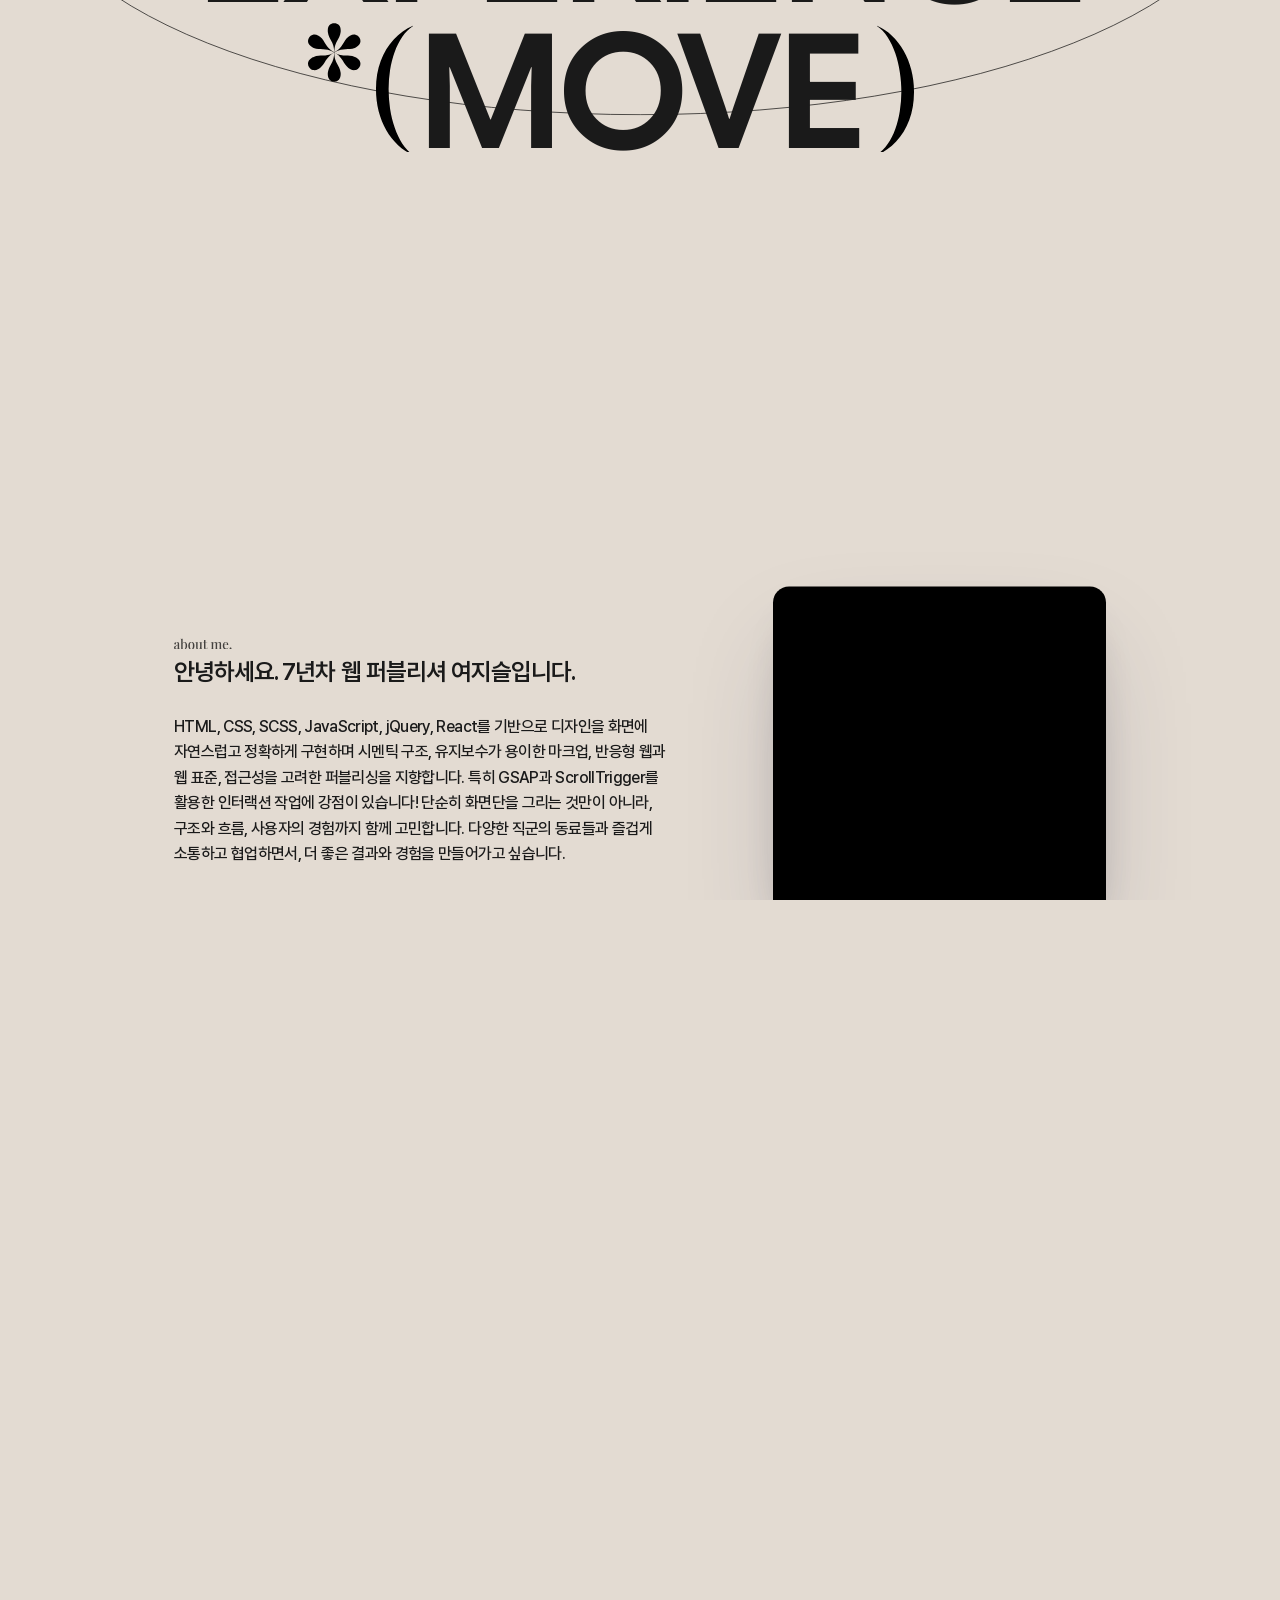
==== html/index.html @ 6a283afa "작업 중" ====
<!doctype html>
<html lang="ko">
  <head>
    <meta charset="UTF-8" />
    <meta http-equiv="X-UA-Compatible" content="IE=edge" />
    <title>여지슬 portfolio 2026</title>
    <link rel="shortcut icon" href="../common/images/favicon.ico" />
    <link rel="stylesheet" type="text/css" href="../common/css/reset.css" media="all" />
    <link rel="stylesheet" type="text/css" href="../common/css/style.css" media="all" />
    <script src="../common/js/jquery-1.12.4.min.js"></script>
    <script src="../common/js/swiper.min.js"></script>
    <script src="../common/js/common.js"></script>
    <script src="../common/js/gsap3.13.min.js"></script>
    <script src="../common/js/ScrollTrigger3.13.min.js"></script>
    <script src="../common/js/ScrollSmoother.min.js"></script>
  </head>

  <body>
    <div id="smooth-wrapper">
      <main id="smooth-content" class="main">
        <div class="header">
          <p class="year"></p>
          <p class="portfolio"></p>
        </div>

        <div class="intro">
          <div class="ellipse-wrap">
            <svg class="ellipse" viewBox="0 0 1840 735" xmlns="http://www.w3.org/2000/svg">
              <ellipse class="path" cx="920" cy="367.5" rx="920" ry="367.5" />
            </svg>
          </div>
          <div class="txt">
            <div><p>CREATE</p></div>
            <div><p>THE WAY</p></div>
            <div><p>EXPERIENCE</p></div>
            <div>
              <p><span>MOVE</span><span></span></p>
            </div>
          </div>
        </div>

        <div class="about">
          <div class="txt-pack">
            <p class="p1 scroll-motion"><img src="../common/images/main-s-tit-about.svg" alt="" /></p>
            <p class="p2 scroll-motion">안녕하세요. 7년차 웹 퍼블리셔 여지슬입니다.</p>
            <p class="p3 scroll-motion">
              HTML, CSS, SCSS, JavaScript, jQuery, React를 기반으로 디자인을 화면에<br />
              자연스럽고 정확하게 구현하며 시멘틱 구조, 유지보수가 용이한 마크업, 반응형 웹과<br />
              웹 표준, 접근성을 고려한 퍼블리싱을 지향합니다. 특히 GSAP과 ScrollTrigger를<br />
              활용한 인터랙션 작업에 강점이 있습니다! 단순히 화면단을 그리는 것만이 아니라,<br />
              구조와 흐름, 사용자의 경험까지 함께 고민합니다. 다양한 직군의 동료들과 즐겁게<br />
              소통하고 협업하면서, 더 좋은 결과와 경험을 만들어가고 싶습니다.
            </p>
          </div>
          <div class="img scroll-motion"></div>
        </div>

        <div class="project pin-area">
          <div class="txt-pack">
            <p class="p1"><img src="../common/images/main-s-tit-project.svg" alt="" /></p>
            <p class="p2">주요 프로젝트를 소개할게요</p>
            <p class="p3">
              PL 역할을 맡은 프로젝트에서는 일정과 커뮤니케이션을 함께 관리하며,<br />
              클라이언트의 니즈를 가장 좋은 방향으로 구현하고자 했습니다.<br />
              또 각 파트 담당자들과 긴밀하게 협업하며 초기부터 이슈를 조율해 QA와<br />
              수정 사항을 줄이고, 유지보수가 쉽도록 명확한 구조로 작업했습니다.
            </p>
          </div>
          <ul class="list">
            <li>
              <a href="">
                <div class="img"></div>
                <div class="txt">
                  <div class="tit">
                    <p>저찌구 프로젝트</p>
                    <span>‘21 - 22</span>
                  </div>
                  <div class="desc">
                    <p>PL</p>
                    <p>@현대어쩌고</p>
                  </div>
                </div>
              </a>
            </li>
            <li>
              <a href="">
                <div class="img"></div>
                <div class="txt">
                  <div class="tit">
                    <p>저찌구 프로젝트</p>
                    <span>‘21 - 22</span>
                  </div>
                  <div class="desc">
                    <p>PL</p>
                    <p>@현대어쩌고</p>
                  </div>
                </div>
              </a>
            </li>
            <li>
              <a href="">
                <div class="img"></div>
                <div class="txt">
                  <div class="tit">
                    <p>저찌구 프로젝트</p>
                    <span>‘21 - 22</span>
                  </div>
                  <div class="desc">
                    <p>PL</p>
                    <p>@현대어쩌고</p>
                  </div>
                </div>
              </a>
            </li>
            <li>
              <a href="">
                <div class="img"></div>
                <div class="txt">
                  <div class="tit">
                    <p>저찌구 프로젝트</p>
                    <span>‘21 - 22</span>
                  </div>
                  <div class="desc">
                    <p>PL</p>
                    <p>@현대어쩌고</p>
                  </div>
                </div>
              </a>
            </li>
            <li>
              <a href="">
                <div class="img"></div>
                <div class="txt">
                  <div class="tit">
                    <p>저찌구 프로젝트</p>
                    <span>‘21 - 22</span>
                  </div>
                  <div class="desc">
                    <p>PL</p>
                    <p>@현대어쩌고</p>
                  </div>
                </div>
              </a>
            </li>
            <li>
              <a href="">
                <div class="img"></div>
                <div class="txt">
                  <div class="tit">
                    <p>저찌구 프로젝트</p>
                    <span>‘21 - 22</span>
                  </div>
                  <div class="desc">
                    <p>PL</p>
                    <p>@현대어쩌고</p>
                  </div>
                </div>
              </a>
            </li>
          </ul>
        </div>

        <div class="contact">
          <div class="txt">
            <p class="p1 scroll-motion"><img src="../common/images/main-s-tit-contact.svg" alt="" /></p>
            <p class="p2 scroll-motion"><a href="mailto:zzseulxx@gmail.com">zzseulxx@gmail.com</a></p>
            <p class="p3 scroll-motion">다양한 기회를 기다리고 있습니다!</p>
          </div>
        </div>

        <div class="foot">
          <p><img src="../common/images/footer.svg" alt="design, develope by zseul" /></p>
        </div>
      </main>
    </div>
  </body>
</html>
---- common/css/style.css ----
.scroll-motion {opacity: 0; transform: translateY(100rem); transition-duration: .7s;}
.scroll-motion.active {opacity: 1 !important; transform: translateY(0) !important;}

.main {width: 100%; overflow-x: hidden !important;}
.header {display: flex; justify-content: space-between; width: calc(100% - 36rem); position: absolute; top: 18rem; left: 18rem; z-index: 20;}
.header .year {width: 70rem; height: 23rem; background: url("../images/intro-2026.svg") no-repeat; background-size: contain;}
.header .portfolio {width: 124rem; height: 33rem; background: url("../images/intro-portfolio.svg") no-repeat; background-size: contain;}


.main .intro {width: 100%; height: 100vh; display: flex; align-items: center; justify-content: center;}
.main .intro .txt {font-size: 240rem; line-height: 90%; font-family: "GoogleSansFlex_SemiBold", sans-serif; text-align: center; display: flex; flex-direction: column; align-items: center;}
.main .intro .txt div {overflow: hidden; width: max-content; position: relative;}
.main .intro .txt div p {transform: translateY(300rem); position: relative;}
.main .intro .txt div:last-of-type p {width: 998rem; height: 198rem;}
.main .intro .txt div:last-of-type p span:last-of-type {width: 910rem; height: 198rem; display: block; background: url("../images/intro-obj1.svg") no-repeat; background-size: contain; position: absolute; bottom: 0;}

.main .intro .ellipse-wrap { position: absolute; width: 1840rem; height: 735rem; display: flex; align-items: center; justify-content: center;}
.main .intro .ellipse {width: 100%; height: 100%;}
.main .intro .path {fill: none; stroke: #000; stroke-width: 1; stroke-dasharray: 6000; stroke-dashoffset: 6000;}



.main .about {display: flex; width: 100%; height: 100%; padding: 400rem 0; justify-content: center; align-items: center; gap: 80rem;}
.main .about .txt-pack {width: 820rem;}
.main .about .txt-pack .p1 {width: 87rem;}
.txt-pack .p1 img {width: 100%;}
.main .about .txt-pack .p2 {font-size: 36rem; line-height: 150%; font-family: "Pretendard-SemiBold"; margin-bottom: 35rem; transition-delay: .2s;}
.main .about .txt-pack .p3 {font-size: 24rem; line-height: 160%; font-family: "Pretendard-Medium"; transition-delay: .3s;}
.main .about .img {width: 500rem; aspect-ratio: 1 / 1; background: #000; border-radius: 24rem; transition-delay: .4s; box-shadow: rgba(50, 50, 93, 0.25) 0px 50px 100px -20px, rgba(0, 0, 0, 0.2) 0px 20px 50px -20px;}



.main .project {display: flex; gap: 176rem; width: 100%; height: 100vh; overflow: hidden;}
.main .project .list {width: 1018rem; display: grid; grid-template-columns: 1fr 1fr; gap: 80rem 118rem; margin-left: 80rem;}
.main .project .list li a {width: 450rem; display: flex; flex-direction: column; gap: 20rem;}
.main .project .list li:nth-of-type(even) {transform: translateY(215rem);}
.main .project .list li .img {width: 450rem; height: 450rem; border-radius: 16rem; overflow: hidden; background: #000; transition-duration: .5s;}
.main .project .list li a:hover .img {transform: translateY(-8rem); box-shadow: 0 30rem 80rem rgba(0, 0, 0, 0.12);}
.main .project .list li .txt {display: flex; flex-direction: column; gap: 6rem;}
.main .project .list li .txt .tit {display: flex; gap: 12rem;}
.main .project .list li .txt .tit p {font-size: 32rem; line-height: 150%; font-family: "Pretendard-Bold";}
.main .project .list li .txt .tit span {font-size: 16rem; line-height: 150%; font-family: "Pretendard-Bold"; opacity: .5; transform: translateY(6rem);}
.main .project .list li .txt .desc {display: flex; justify-content: space-between;}
.main .project .list li .txt .desc p {font-size: 24rem; line-height: 150%; font-family: "Pretendard-Medium"; opacity: .5;}
.main .project .list li .txt .desc p + p {font-size: 20rem; line-height: 150%; font-family: "Pretendard-Medium"; opacity: .5;}
.main .project .txt-pack {text-align: right; position: absolute; transform: translateY(-50%); top: 50%; right: 80rem;}
.main .project .txt-pack .p1 {width: 100rem; margin-left: auto; opacity: 0; transform: translateY(50rem);}
.main .project .txt-pack .p2 {font-size: 40rem; line-height: 150%; font-family: "Pretendard-Bold"; margin-bottom: 12rem; opacity: 0; transform: translateY(70rem);}
.main .project .txt-pack .p3 {font-size: 20rem; line-height: 150%; font-family: "Pretendard-Regular"; opacity: 0; transform: translateY(100rem);}


.main .contact {padding: 250rem 0; width: max-content; margin: 0 auto;}
.main .contact > div {position: relative;}
.main .contact .p1 {position: absolute; top: 50rem; width: 102rem;}
.main .contact .p2 {font-size: 160rem; font-family: "GoogleSansFlex_SemiBold", sans-serif; line-height: 150%; transition-delay: .2s;}
.main .contact .p2 a:hover {background: linear-gradient(90deg, #000, #666, #000); background-size: 200% 100%;-webkit-background-clip: text; -webkit-text-fill-color: transparent; animation: shine 1.2s linear infinite;}
@keyframes shine {
  0% { background-position: 0% 0; }
  100% { background-position: 200% 0; }
}

.main .contact .p3 {font-size: 24rem; line-height: 150%; font-family: "Pretendard-SemiBold"; margin-top: -20rem; transition-delay: .3s;}

.main .foot {width: 225rem; margin: 0 auto 20rem;}
.main .foot img {width: 100%;}

@media screen and (max-width: 1024px) {
	.header {display: flex; justify-content: space-between; width: calc(100% - 60rem); left: 30rem;}

	.main .intro .txt {font-size: 120rem; gap: 20rem;}
	.main .intro .txt div:last-of-type p {width: 500rem; height: 110rem;}
	.main .intro .txt div:last-of-type p span:last-of-type {width: 450rem; height: 100rem; display: block; background: url("../images/intro-obj1.svg") no-repeat; background-size: contain; position: absolute; bottom: 0; transform: translateY(-8rem) translateX(2rem);}

	.main .intro .ellipse-wrap {width: 900rem; height: 500rem;}

	.main .about {flex-direction: column; padding: 200rem 36rem; gap: 40rem;}
	.main .about .txt-pack {width: 100%;}
	.main .about .txt-pack .p2 {font-size: 40rem; line-height: 150%; font-family: "Pretendard-Bold"; margin-bottom: 12rem;}
	.main .about .txt-pack .p3 br {display: none;}
	.main .about .img {width: 460rem;}


	.main .project {gap: 60rem; flex-direction: column; height: auto; width: calc(100% - 72rem); margin: 0 auto;}
	.main .project .txt-pack {position: unset; transform: unset; text-align: left;}
	.main .project .txt-pack .p1 {margin-left: unset;}
	.main .project .txt-pack .p3 {font-size: 24rem; font-family: "Pretendard-Medium";}
	.main .project .txt-pack .p3 br {display: none;}
	.main .project .list {width: 100%; display: flex; flex-direction: column; gap: 40rem; margin-left: 0;}
	.main .project .list li:nth-of-type(even) {transform: translateY(100rem);}
	.main .project .list li a {width: 100%;}
	.main .project .list li .img {width: 100%;}
	.main .project .list li .img img {width: 100%; height: 100%; object-fit: cover;}


	.main .contact .p1 {top: 0;}
	.main .contact .p2 {font-size: 60rem;}
	.main .contact .p2 a {background: linear-gradient(90deg, #000, #666, #000); background-size: 200% 100%;-webkit-background-clip: text; -webkit-text-fill-color: transparent; animation: shine 1.2s linear infinite;}
	.main .contact .p3 {margin-top: 0;}
}




.sub {width: 100%; background: #F4F4F1;}
.sub .hero {width: 100%; height: 100vh; background: pink; position: relative;}
.sub .hero .txt-box {position: absolute; left: 110rem; bottom: 90rem; display: flex; flex-direction: column; gap: 40rem; color: #fff;}
.sub .hero .txt-box .tit {opacity: 0; transform: translateY(100rem);}
.sub .hero .txt-box .tit a {display: flex; align-items: flex-end; gap: 16rem;}
.sub .hero .txt-box .tit span {font-size: 100rem; font-family: "Pretendard-Bold"; line-height: 120%; position: relative; position: relative;}
.sub .hero .txt-box .tit svg {transform: translateY(-16rem); width: 30rem;}
.sub .hero .txt-box .tit span::after {content: ""; position: absolute; left: 0; bottom: 10rem; width: 100%; height: 30rem; background: #fff; transform: scaleX(0); transform-origin: left; transition: transform 0.4s ease; opacity: 0.4;}
.sub .hero .txt-box .tit a:hover span::after {transform: scaleX(1);}
.sub .hero .txt-box .info {display: flex; flex-direction: column; gap: 10rem;}
.sub .hero .txt-box .info {opacity: 0; transform: translateY(100rem);}
.sub .hero .txt-box .info dl {display: flex; gap: 40rem; font-size: 30rem; font-family: "Pretendard-Medium"; line-height: 150%;}
.sub .hero .txt-box .info div {display: flex; flex-direction: column; font-size: 24rem; font-family: "Pretendard-Medium"; line-height: 150%;}

.sub .content {width: 840rem; margin: 0 auto; padding: 150rem 0; display: flex; flex-direction: column; gap: 80rem; align-items: center;}
.sub .content .desc {width: 100%; font-size: 20rem; font-family: "Pretendard-Medium"; line-height: 160%; text-align: center;}
.sub .content ul {width: 100%; display: flex; flex-direction: column; gap: 60rem;}
.sub .content ul li {display: flex; justify-content: center; gap: 60rem;}
.sub .content ul li div:first-of-type {width: 600rem;}
.sub .content ul li div:last-of-type {width: 160rem;}
.sub .content ul li div img {width: 100%; box-shadow: rgba(0, 0, 0, 0.2) 0px 20px 30px;}

.sub .hero.miraeasset .bg {position: absolute; inset: 0; background: url("../images/project/hero-miraeasset.png") no-repeat; background-size: cover; background-position: center; transform: scale(1.2);}
.sub .hero.hillstate .bg {position: absolute; inset: 0; background: url("../images/project/hero-hillstate.png") no-repeat; background-size: cover; background-position: center; transform: scale(1.2);}



@media screen and (max-width: 1024px) {
	.sub .hero {height: 40vh;}
	.sub .hero .txt-box {left: 36rem; bottom: 80rem; gap: 20rem;}
	.sub .hero .txt-box .tit span {font-size: 40rem;}
	.sub .hero .txt-box .desc dl {font-size: 24rem;}
	.sub .hero .txt-box .desc div {font-size: 20rem;}
	.sub .hero .txt-box .tit {gap: 10rem;}
	.sub .hero .txt-box .tit svg {transform: translateY(-6rem); width: 24rem;}
	.sub .content {width: calc(100% - 72rem);}
	.sub .content ul li div:first-of-type {width: 400rem;}
	.sub .content ul li div:last-of-type {width: 100rem;}
}
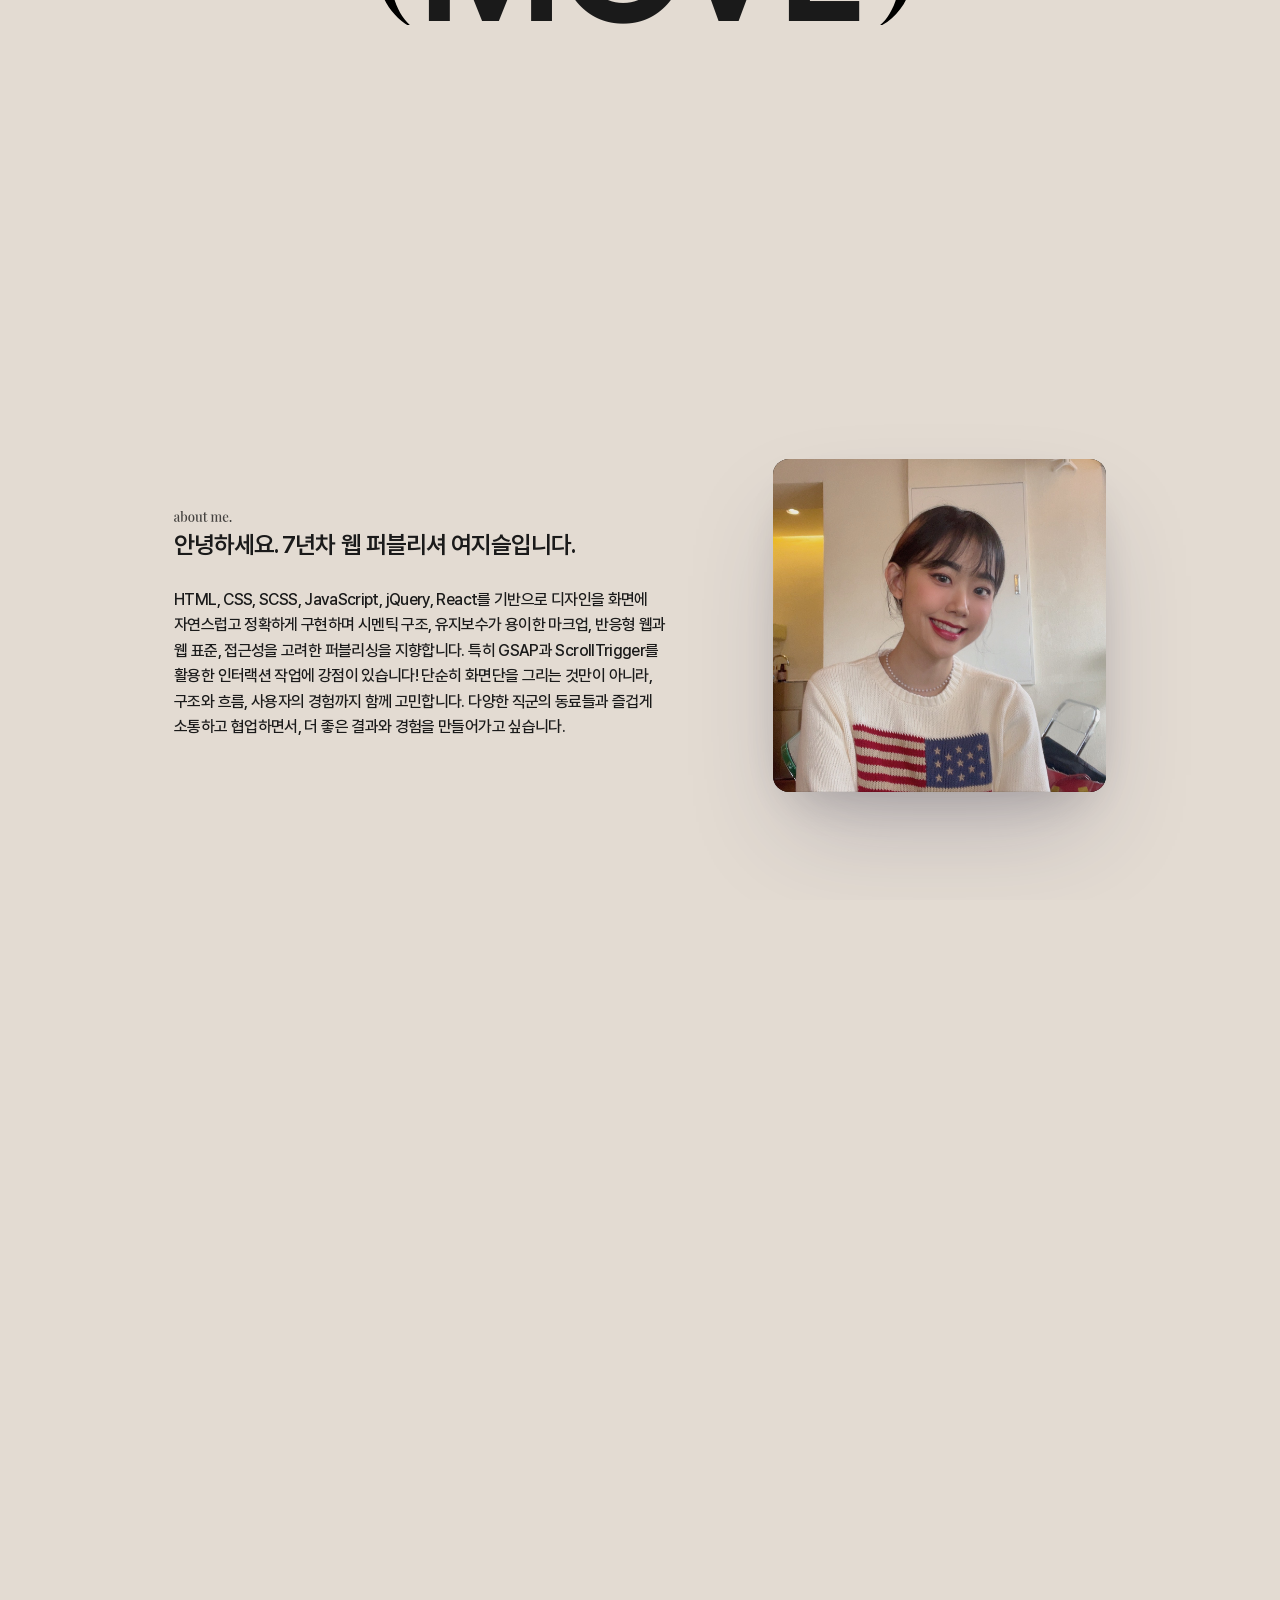
==== commit 2e26d02b: "작업 완료" ====
--- a/html/index.html
+++ b/html/index.html
@@ -52,7 +52,7 @@
               소통하고 협업하면서, 더 좋은 결과와 경험을 만들어가고 싶습니다.
             </p>
           </div>
-          <div class="img scroll-motion"></div>
+          <div class="img scroll-motion"><img src="../common/images/project/my-img.jpg" alt="" /></div>
         </div>
 
         <div class="project pin-area">
@@ -60,99 +60,112 @@
             <p class="p1"><img src="../common/images/main-s-tit-project.svg" alt="" /></p>
             <p class="p2">주요 프로젝트를 소개할게요</p>
             <p class="p3">
-              PL 역할을 맡은 프로젝트에서는 일정과 커뮤니케이션을 함께 관리하며,<br />
-              클라이언트의 니즈를 가장 좋은 방향으로 구현하고자 했습니다.<br />
-              또 각 파트 담당자들과 긴밀하게 협업하며 초기부터 이슈를 조율해 QA와<br />
-              수정 사항을 줄이고, 유지보수가 쉽도록 명확한 구조로 작업했습니다.
+              다양한 산업군의 브랜드·기업 웹사이트 프로젝트를 진행하며 PL 역할, 일정 관리, 현업 및 타 팀과의 커뮤니케이션까지 함께 경험하였습니다. 사용자 흐름과 정보 구조를 기반으로 반응형 웹,
+              인터랙션, 접근성 등 프로젝트 성격에 맞는 화면 구조를 구현하고자 하였습니다.
             </p>
           </div>
           <ul class="list">
             <li>
-              <a href="">
-                <div class="img"></div>
+              <a href="sub-glovis.html" target="_blank">
+                <div class="img"><img src="../common/images/project/hero-glovis.png" alt="" /></div>
                 <div class="txt">
-                  <div class="tit">
-                    <p>저찌구 프로젝트</p>
-                    <span>‘21 - 22</span>
-                  </div>
+                  <dl class="tit">
+                    <dt>현대글로비스</dt>
+                    <dd>‘21. 03 ~ 04</dd>
+                  </dl>
                   <div class="desc">
-                    <p>PL</p>
-                    <p>@현대어쩌고</p>
+                    <p>PA</p>
+                    <p>@현대글로비스</p>
                   </div>
                 </div>
               </a>
             </li>
             <li>
-              <a href="">
-                <div class="img"></div>
+              <a href="sub-recruit.ehyundai.html" target="_blank">
+                <div class="img"><img src="../common/images/project/hero-ehyundai.png" alt="" /></div>
                 <div class="txt">
-                  <div class="tit">
-                    <p>저찌구 프로젝트</p>
-                    <span>‘21 - 22</span>
-                  </div>
+                  <dl class="tit">
+                    <dt>현대백화점그룹 채용</dt>
+                    <dd>‘24. 12 ~ 25. 06</dd>
+                  </dl>
                   <div class="desc">
                     <p>PL</p>
-                    <p>@현대어쩌고</p>
+                    <p>@현대백화점그룹</p>
                   </div>
                 </div>
               </a>
             </li>
             <li>
-              <a href="">
-                <div class="img"></div>
+              <a href="sub-recruit.ehyundai.html" target="_blank">
+                <div class="img"><img src="../common/images/project/hero-hyundai-ce.png" alt="" /></div>
                 <div class="txt">
-                  <div class="tit">
-                    <p>저찌구 프로젝트</p>
-                    <span>‘21 - 22</span>
-                  </div>
+                  <dl class="tit">
+                    <dt>현대건설기계</dt>
+                    <dd>‘23. 11 ~ 24. 05</dd>
+                  </dl>
                   <div class="desc">
-                    <p>PL</p>
-                    <p>@현대어쩌고</p>
+                    <p>PA</p>
+                    <p>@현대건설기계</p>
                   </div>
                 </div>
               </a>
             </li>
             <li>
-              <a href="">
-                <div class="img"></div>
+              <a href="sub-hillstate.html" target="_blank">
+                <div class="img"><img src="../common/images/project/hero-hillstate.png" alt="" /></div>
                 <div class="txt">
-                  <div class="tit">
-                    <p>저찌구 프로젝트</p>
-                    <span>‘21 - 22</span>
-                  </div>
+                  <dl class="tit">
+                    <dt>힐스테이트</dt>
+                    <dd>‘21. 07 ~ 12</dd>
+                  </dl>
                   <div class="desc">
-                    <p>PL</p>
-                    <p>@현대어쩌고</p>
+                    <p>PA</p>
+                    <p>@현대건설 / 현대엔지니어링</p>
                   </div>
                 </div>
               </a>
             </li>
             <li>
-              <a href="">
-                <div class="img"></div>
+              <a href="sub-hmgdx.html" target="_blank">
+                <div class="img"><img src="../common/images/project/hero-hmgdx.png" alt="" /></div>
                 <div class="txt">
-                  <div class="tit">
-                    <p>저찌구 프로젝트</p>
-                    <span>‘21 - 22</span>
-                  </div>
+                  <dl class="tit">
+                    <dt>HMG 드라이빙 익스피리언스</dt>
+                    <dd>‘24. 03 ~ 12</dd>
+                  </dl>
                   <div class="desc">
-                    <p>PL</p>
-                    <p>@현대어쩌고</p>
+                    <p>PA</p>
+                    <p>@현대자동차 HMG 드라이빙 익스피리언스</p>
                   </div>
                 </div>
               </a>
             </li>
             <li>
-              <a href="">
-                <div class="img"></div>
+              <a href="sub-yungjin.html" target="_blank">
+                <div class="img"><img src="../common/images/project/hero-yungjin.png" alt="" /></div>
                 <div class="txt">
-                  <div class="tit">
-                    <p>저찌구 프로젝트</p>
-                    <span>‘21 - 22</span>
-                  </div>
+                  <dl class="tit">
+                    <dt>영진약품</dt>
+                    <dd>‘25. 12 ~ 26. 06</dd>
+                  </dl>
                   <div class="desc">
                     <p>PL</p>
-                    <p>@현대어쩌고</p>
+                    <p>@영진약품</p>
+                  </div>
+                </div>
+              </a>
+            </li>
+            <li>
+              <a href="sub-foundation.miraeasset.html" target="_blank">
+                <div class="img"><img src="../common/images/project/hero-miraeasset.png" alt="" /></div>
+                <div class="txt">
+                  <dl class="tit">
+                    <dt>미래에셋 박현주재단</dt>
+                    <dd>‘22. 01 ~ 06</dd>
+                  </dl>
+                  <div class="desc">
+                    <p>PA</p>
+                    <p>@미래에셋 박현주재단</p>
                   </div>
                 </div>
               </a>
--- a/common/css/style.css
+++ b/common/css/style.css
@@ -27,30 +27,32 @@
 .txt-pack .p1 img {width: 100%;}
 .main .about .txt-pack .p2 {font-size: 36rem; line-height: 150%; font-family: "Pretendard-SemiBold"; margin-bottom: 35rem; transition-delay: .2s;}
 .main .about .txt-pack .p3 {font-size: 24rem; line-height: 160%; font-family: "Pretendard-Medium"; transition-delay: .3s;}
-.main .about .img {width: 500rem; aspect-ratio: 1 / 1; background: #000; border-radius: 24rem; transition-delay: .4s; box-shadow: rgba(50, 50, 93, 0.25) 0px 50px 100px -20px, rgba(0, 0, 0, 0.2) 0px 20px 50px -20px;}
+.main .about .img {width: 500rem; aspect-ratio: 1 / 1; background: #000; border-radius: 24rem; transition-delay: .4s; box-shadow: rgba(50, 50, 93, 0.25) 0px 50px 100px -20px, rgba(0, 0, 0, 0.2) 0px 20px 50px -20px; overflow: hidden;}
+.main .about .img img {width: 100%; height: 100%; object-fit: cover;}
 
 
 
 .main .project {display: flex; gap: 176rem; width: 100%; height: 100vh; overflow: hidden;}
-.main .project .list {width: 1018rem; display: grid; grid-template-columns: 1fr 1fr; gap: 80rem 118rem; margin-left: 80rem;}
+.main .project .list {width: 1018rem; display: grid; grid-template-columns: 1fr 1fr; gap: 80rem 118rem; margin-left: 80rem; padding-top: 100rem;}
 .main .project .list li a {width: 450rem; display: flex; flex-direction: column; gap: 20rem;}
 .main .project .list li:nth-of-type(even) {transform: translateY(215rem);}
-.main .project .list li .img {width: 450rem; height: 450rem; border-radius: 16rem; overflow: hidden; background: #000; transition-duration: .5s;}
+.main .project .list li .img {width: 450rem; height: 450rem; border-radius: 16rem; overflow: hidden; transition-duration: .5s;}
+.main .project .list li .img img {width: 100%; height: 100%; object-fit: cover;}
 .main .project .list li a:hover .img {transform: translateY(-8rem); box-shadow: 0 30rem 80rem rgba(0, 0, 0, 0.12);}
 .main .project .list li .txt {display: flex; flex-direction: column; gap: 6rem;}
 .main .project .list li .txt .tit {display: flex; gap: 12rem;}
-.main .project .list li .txt .tit p {font-size: 32rem; line-height: 150%; font-family: "Pretendard-Bold";}
-.main .project .list li .txt .tit span {font-size: 16rem; line-height: 150%; font-family: "Pretendard-Bold"; opacity: .5; transform: translateY(6rem);}
+.main .project .list li .txt .tit dt {font-size: 32rem; line-height: 150%; font-family: "Pretendard-Bold";}
+.main .project .list li .txt .tit dd {font-size: 16rem; line-height: 150%; font-family: "Pretendard-Bold"; opacity: .5; transform: translateY(6rem);}
 .main .project .list li .txt .desc {display: flex; justify-content: space-between;}
 .main .project .list li .txt .desc p {font-size: 24rem; line-height: 150%; font-family: "Pretendard-Medium"; opacity: .5;}
 .main .project .list li .txt .desc p + p {font-size: 20rem; line-height: 150%; font-family: "Pretendard-Medium"; opacity: .5;}
-.main .project .txt-pack {text-align: right; position: absolute; transform: translateY(-50%); top: 50%; right: 80rem;}
+.main .project .txt-pack {text-align: right; position: absolute; transform: translateY(-50%); top: 50%; right: 80rem; width: 520rem;}
 .main .project .txt-pack .p1 {width: 100rem; margin-left: auto; opacity: 0; transform: translateY(50rem);}
 .main .project .txt-pack .p2 {font-size: 40rem; line-height: 150%; font-family: "Pretendard-Bold"; margin-bottom: 12rem; opacity: 0; transform: translateY(70rem);}
 .main .project .txt-pack .p3 {font-size: 20rem; line-height: 150%; font-family: "Pretendard-Regular"; opacity: 0; transform: translateY(100rem);}
 
 
-.main .contact {padding: 250rem 0; width: max-content; margin: 0 auto;}
+.main .contact {padding: 300rem 0; width: max-content; margin: 0 auto;}
 .main .contact > div {position: relative;}
 .main .contact .p1 {position: absolute; top: 50rem; width: 102rem;}
 .main .contact .p2 {font-size: 160rem; font-family: "GoogleSansFlex_SemiBold", sans-serif; line-height: 150%; transition-delay: .2s;}
@@ -59,7 +61,6 @@
   0% { background-position: 0% 0; }
   100% { background-position: 200% 0; }
 }
-
 .main .contact .p3 {font-size: 24rem; line-height: 150%; font-family: "Pretendard-SemiBold"; margin-top: -20rem; transition-delay: .3s;}
 
 .main .foot {width: 225rem; margin: 0 auto 20rem;}
@@ -86,11 +87,10 @@
 	.main .project .txt-pack .p1 {margin-left: unset;}
 	.main .project .txt-pack .p3 {font-size: 24rem; font-family: "Pretendard-Medium";}
 	.main .project .txt-pack .p3 br {display: none;}
-	.main .project .list {width: 100%; display: flex; flex-direction: column; gap: 40rem; margin-left: 0;}
+	.main .project .list {width: 100%; display: flex; flex-direction: column; gap: 40rem; margin-left: 0; padding-top: 0;}
 	.main .project .list li:nth-of-type(even) {transform: translateY(100rem);}
 	.main .project .list li a {width: 100%;}
 	.main .project .list li .img {width: 100%;}
-	.main .project .list li .img img {width: 100%; height: 100%; object-fit: cover;}
 
 
 	.main .contact .p1 {top: 0;}
@@ -103,7 +103,7 @@
 
 
 .sub {width: 100%; background: #F4F4F1;}
-.sub .hero {width: 100%; height: 100vh; background: pink; position: relative;}
+.sub .hero {width: 100%; height: 100vh; position: relative;}
 .sub .hero .txt-box {position: absolute; left: 110rem; bottom: 90rem; display: flex; flex-direction: column; gap: 40rem; color: #fff;}
 .sub .hero .txt-box .tit {opacity: 0; transform: translateY(100rem);}
 .sub .hero .txt-box .tit a {display: flex; align-items: flex-end; gap: 16rem;}
@@ -121,25 +121,34 @@
 .sub .content ul {width: 100%; display: flex; flex-direction: column; gap: 60rem;}
 .sub .content ul li {display: flex; justify-content: center; gap: 60rem;}
 .sub .content ul li div:first-of-type {width: 600rem;}
-.sub .content ul li div:last-of-type {width: 160rem;}
+.sub .content ul li div + div {width: 160rem;}
 .sub .content ul li div img {width: 100%; box-shadow: rgba(0, 0, 0, 0.2) 0px 20px 30px;}
 
+.sub .hero .bg {position: relative;}
+.sub .hero .bg::after {content: ""; width: 100%; height: 100%; display: block; background: rgba(0, 0, 0, 0.4); position: absolute; top: 0; left: 0;}
 .sub .hero.miraeasset .bg {position: absolute; inset: 0; background: url("../images/project/hero-miraeasset.png") no-repeat; background-size: cover; background-position: center; transform: scale(1.2);}
 .sub .hero.hillstate .bg {position: absolute; inset: 0; background: url("../images/project/hero-hillstate.png") no-repeat; background-size: cover; background-position: center; transform: scale(1.2);}
+.sub .hero.hmgdx .bg {position: absolute; inset: 0; background: url("../images/project/hero-hmgdx.png") no-repeat; background-size: cover; background-position: center; transform: scale(1.2);}
+.sub .hero.hyundai-ce .bg {position: absolute; inset: 0; background: url("../images/project/hero-hyundai-ce.png") no-repeat; background-size: cover; background-position: center; transform: scale(1.2);}
+.sub .hero.glovis .bg {position: absolute; inset: 0; background: url("../images/project/hero-glovis.png") no-repeat; background-size: cover; background-position: center; transform: scale(1.2);}
+.sub .hero.glovis .bg::after {display: none;}
+.sub .hero.ehyundai .bg {position: absolute; inset: 0; background: url("../images/project/hero-ehyundai.png") no-repeat; background-size: cover; background-position: center; transform: scale(1.2);}
+.sub .hero.yungjin .bg {position: absolute; inset: 0; background: url("../images/project/hero-yungjin.png") no-repeat; background-size: cover; background-position: center; transform: scale(1.2);}
 
 
 
 @media screen and (max-width: 1024px) {
-	.sub .hero {height: 40vh;}
-	.sub .hero .txt-box {left: 36rem; bottom: 80rem; gap: 20rem;}
-	.sub .hero .txt-box .tit span {font-size: 40rem;}
+	.sub .hero {height: 45vh;}
+	.sub .hero .txt-box {left: 36rem; bottom: 60rem; gap: 24rem;}
+	.sub .hero .txt-box .tit span {font-size: 42rem;}
 	.sub .hero .txt-box .desc dl {font-size: 24rem;}
 	.sub .hero .txt-box .desc div {font-size: 20rem;}
+	.sub .hero .txt-box .info dl {flex-direction: column; gap: 0; font-size: 24rem;}
 	.sub .hero .txt-box .tit {gap: 10rem;}
 	.sub .hero .txt-box .tit svg {transform: translateY(-6rem); width: 24rem;}
 	.sub .content {width: calc(100% - 72rem);}
 	.sub .content ul li div:first-of-type {width: 400rem;}
-	.sub .content ul li div:last-of-type {width: 100rem;}
+	.sub .content ul li div + div {width: 100rem;}
 }
 
 
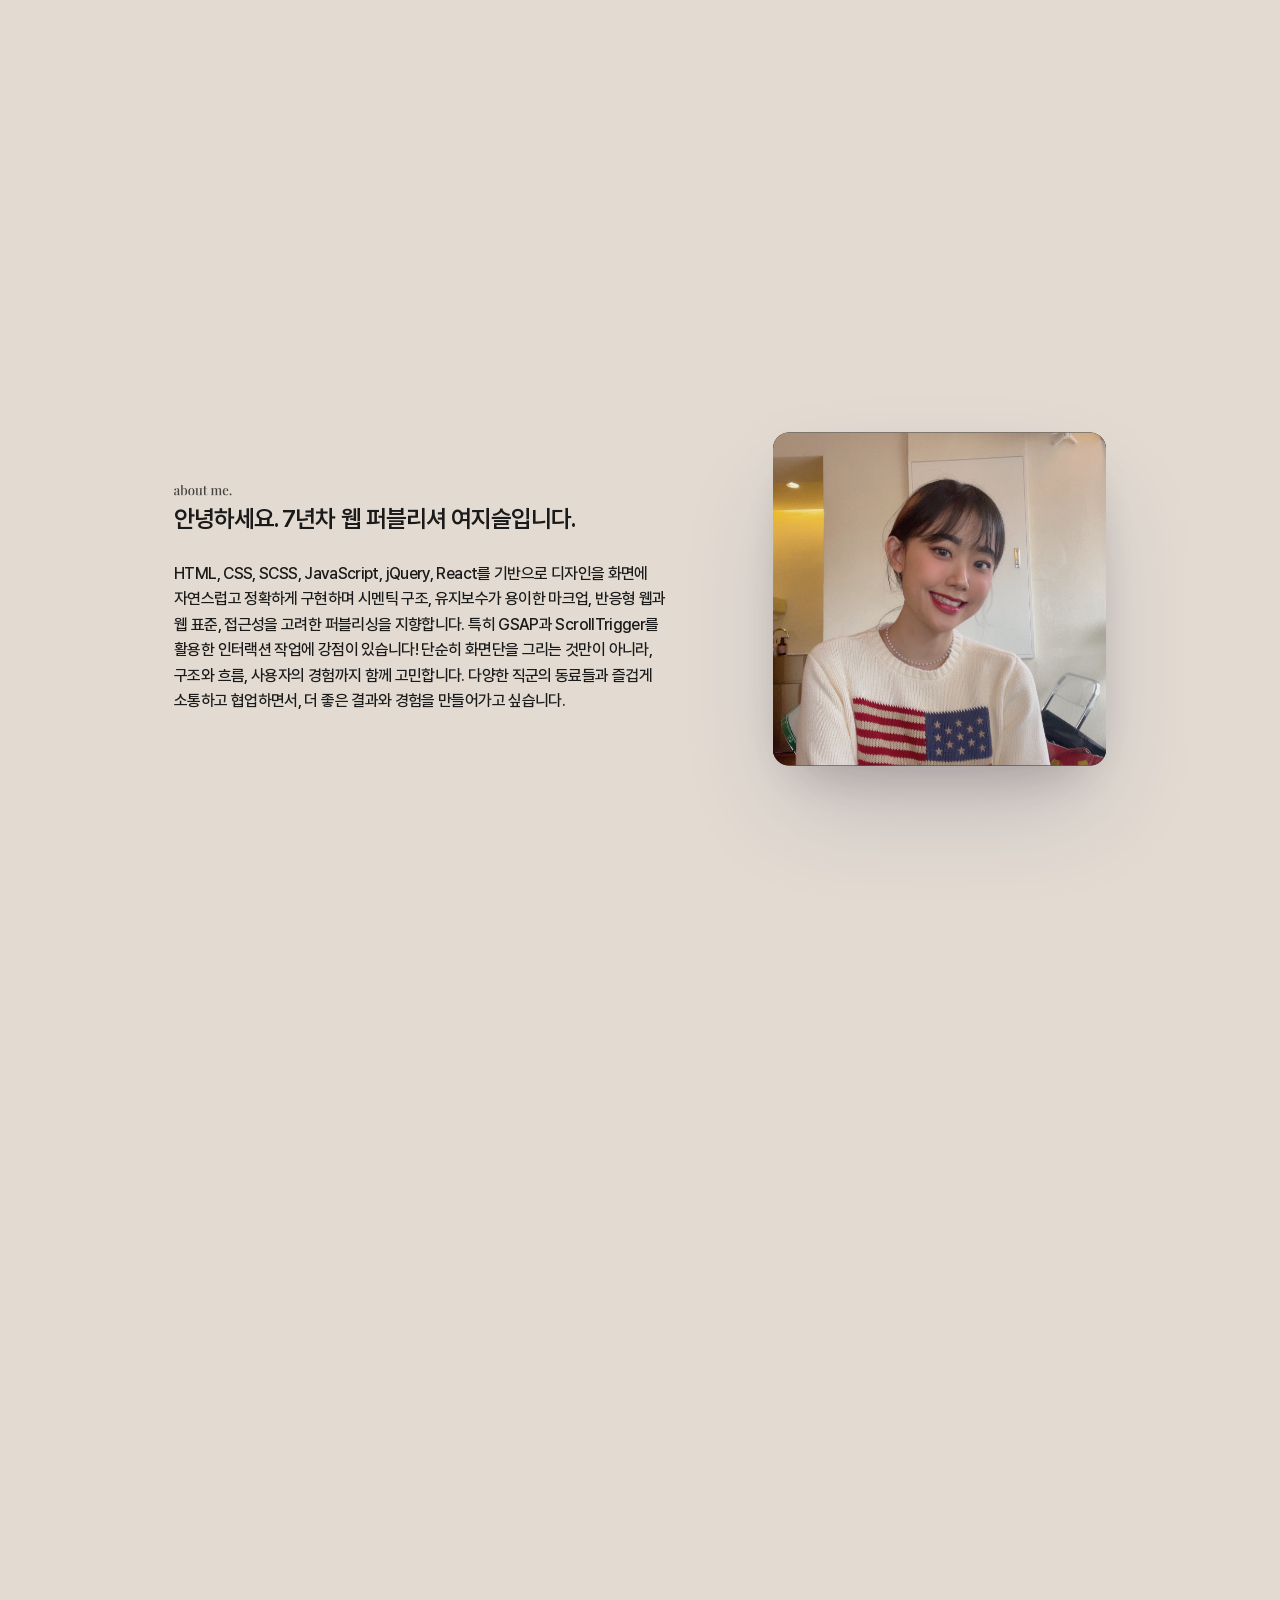
==== commit 906a75bf: "수정" ====
--- a/html/index.html
+++ b/html/index.html
@@ -18,12 +18,12 @@
   <body>
     <div id="smooth-wrapper">
       <main id="smooth-content" class="main">
-        <div class="header">
+        <header class="header">
           <p class="year"></p>
           <p class="portfolio"></p>
-        </div>
+        </header>
 
-        <div class="intro">
+        <section class="intro">
           <div class="ellipse-wrap">
             <svg class="ellipse" viewBox="0 0 1840 735" xmlns="http://www.w3.org/2000/svg">
               <ellipse class="path" cx="920" cy="367.5" rx="920" ry="367.5" />
@@ -37,9 +37,9 @@
               <p><span>MOVE</span><span></span></p>
             </div>
           </div>
-        </div>
+        </section>
 
-        <div class="about">
+        <section class="about">
           <div class="txt-pack">
             <p class="p1 scroll-motion"><img src="../common/images/main-s-tit-about.svg" alt="" /></p>
             <p class="p2 scroll-motion">안녕하세요. 7년차 웹 퍼블리셔 여지슬입니다.</p>
@@ -52,10 +52,10 @@
               소통하고 협업하면서, 더 좋은 결과와 경험을 만들어가고 싶습니다.
             </p>
           </div>
-          <div class="img scroll-motion"><img src="../common/images/project/my-img.jpg" alt="" /></div>
-        </div>
+          <figure class="img scroll-motion"><img src="../common/images/project/my-img.jpg" alt="" /></figure>
+        </section>
 
-        <div class="project pin-area">
+        <section class="project pin-area">
           <div class="txt-pack">
             <p class="p1"><img src="../common/images/main-s-tit-project.svg" alt="" /></p>
             <p class="p2">주요 프로젝트를 소개할게요</p>
@@ -96,7 +96,7 @@
               </a>
             </li>
             <li>
-              <a href="sub-recruit.ehyundai.html" target="_blank">
+              <a href="sub-hyundai-ce.html" target="_blank">
                 <div class="img"><img src="../common/images/project/hero-hyundai-ce.png" alt="" /></div>
                 <div class="txt">
                   <dl class="tit">
@@ -171,19 +171,19 @@
               </a>
             </li>
           </ul>
-        </div>
+        </section>
 
-        <div class="contact">
+        <section class="contact">
           <div class="txt">
             <p class="p1 scroll-motion"><img src="../common/images/main-s-tit-contact.svg" alt="" /></p>
             <p class="p2 scroll-motion"><a href="mailto:zzseulxx@gmail.com">zzseulxx@gmail.com</a></p>
             <p class="p3 scroll-motion">다양한 기회를 기다리고 있습니다!</p>
           </div>
-        </div>
+        </section>
 
-        <div class="foot">
+        <section class="foot">
           <p><img src="../common/images/footer.svg" alt="design, develope by zseul" /></p>
-        </div>
+        </section>
       </main>
     </div>
   </body>
--- a/common/css/style.css
+++ b/common/css/style.css
@@ -7,19 +7,15 @@
 .header .year {width: 70rem; height: 23rem; background: url("../images/intro-2026.svg") no-repeat; background-size: contain;}
 .header .portfolio {width: 124rem; height: 33rem; background: url("../images/intro-portfolio.svg") no-repeat; background-size: contain;}
 
-
 .main .intro {width: 100%; height: 100vh; display: flex; align-items: center; justify-content: center;}
 .main .intro .txt {font-size: 240rem; line-height: 90%; font-family: "GoogleSansFlex_SemiBold", sans-serif; text-align: center; display: flex; flex-direction: column; align-items: center;}
 .main .intro .txt div {overflow: hidden; width: max-content; position: relative;}
 .main .intro .txt div p {transform: translateY(300rem); position: relative;}
 .main .intro .txt div:last-of-type p {width: 998rem; height: 198rem;}
 .main .intro .txt div:last-of-type p span:last-of-type {width: 910rem; height: 198rem; display: block; background: url("../images/intro-obj1.svg") no-repeat; background-size: contain; position: absolute; bottom: 0;}
-
 .main .intro .ellipse-wrap { position: absolute; width: 1840rem; height: 735rem; display: flex; align-items: center; justify-content: center;}
 .main .intro .ellipse {width: 100%; height: 100%;}
 .main .intro .path {fill: none; stroke: #000; stroke-width: 1; stroke-dasharray: 6000; stroke-dashoffset: 6000;}
-
-
 
 .main .about {display: flex; width: 100%; height: 100%; padding: 400rem 0; justify-content: center; align-items: center; gap: 80rem;}
 .main .about .txt-pack {width: 820rem;}
@@ -29,8 +25,6 @@
 .main .about .txt-pack .p3 {font-size: 24rem; line-height: 160%; font-family: "Pretendard-Medium"; transition-delay: .3s;}
 .main .about .img {width: 500rem; aspect-ratio: 1 / 1; background: #000; border-radius: 24rem; transition-delay: .4s; box-shadow: rgba(50, 50, 93, 0.25) 0px 50px 100px -20px, rgba(0, 0, 0, 0.2) 0px 20px 50px -20px; overflow: hidden;}
 .main .about .img img {width: 100%; height: 100%; object-fit: cover;}
-
-
 
 .main .project {display: flex; gap: 176rem; width: 100%; height: 100vh; overflow: hidden;}
 .main .project .list {width: 1018rem; display: grid; grid-template-columns: 1fr 1fr; gap: 80rem 118rem; margin-left: 80rem; padding-top: 100rem;}
@@ -51,7 +45,6 @@
 .main .project .txt-pack .p2 {font-size: 40rem; line-height: 150%; font-family: "Pretendard-Bold"; margin-bottom: 12rem; opacity: 0; transform: translateY(70rem);}
 .main .project .txt-pack .p3 {font-size: 20rem; line-height: 150%; font-family: "Pretendard-Regular"; opacity: 0; transform: translateY(100rem);}
 
-
 .main .contact {padding: 300rem 0; width: max-content; margin: 0 auto;}
 .main .contact > div {position: relative;}
 .main .contact .p1 {position: absolute; top: 50rem; width: 102rem;}
@@ -63,8 +56,8 @@
 }
 .main .contact .p3 {font-size: 24rem; line-height: 150%; font-family: "Pretendard-SemiBold"; margin-top: -20rem; transition-delay: .3s;}
 
-.main .foot {width: 225rem; margin: 0 auto 20rem;}
-.main .foot img {width: 100%;}
+.foot {width: 225rem; margin: 0 auto; padding-bottom: 20rem;}
+.foot img {width: 100%;}
 
 @media screen and (max-width: 1024px) {
 	.header {display: flex; justify-content: space-between; width: calc(100% - 60rem); left: 30rem;}
@@ -72,7 +65,6 @@
 	.main .intro .txt {font-size: 120rem; gap: 20rem;}
 	.main .intro .txt div:last-of-type p {width: 500rem; height: 110rem;}
 	.main .intro .txt div:last-of-type p span:last-of-type {width: 450rem; height: 100rem; display: block; background: url("../images/intro-obj1.svg") no-repeat; background-size: contain; position: absolute; bottom: 0; transform: translateY(-8rem) translateX(2rem);}
-
 	.main .intro .ellipse-wrap {width: 900rem; height: 500rem;}
 
 	.main .about {flex-direction: column; padding: 200rem 36rem; gap: 40rem;}
@@ -80,7 +72,6 @@
 	.main .about .txt-pack .p2 {font-size: 40rem; line-height: 150%; font-family: "Pretendard-Bold"; margin-bottom: 12rem;}
 	.main .about .txt-pack .p3 br {display: none;}
 	.main .about .img {width: 460rem;}
-
 
 	.main .project {gap: 60rem; flex-direction: column; height: auto; width: calc(100% - 72rem); margin: 0 auto;}
 	.main .project .txt-pack {position: unset; transform: unset; text-align: left;}
@@ -92,14 +83,11 @@
 	.main .project .list li a {width: 100%;}
 	.main .project .list li .img {width: 100%;}
 
-
 	.main .contact .p1 {top: 0;}
 	.main .contact .p2 {font-size: 60rem;}
 	.main .contact .p2 a {background: linear-gradient(90deg, #000, #666, #000); background-size: 200% 100%;-webkit-background-clip: text; -webkit-text-fill-color: transparent; animation: shine 1.2s linear infinite;}
 	.main .contact .p3 {margin-top: 0;}
 }
-
-
 
 
 .sub {width: 100%; background: #F4F4F1;}
@@ -136,7 +124,6 @@
 .sub .hero.yungjin .bg {position: absolute; inset: 0; background: url("../images/project/hero-yungjin.png") no-repeat; background-size: cover; background-position: center; transform: scale(1.2);}
 
 
-
 @media screen and (max-width: 1024px) {
 	.sub .hero {height: 45vh;}
 	.sub .hero .txt-box {left: 36rem; bottom: 60rem; gap: 24rem;}
@@ -150,11 +137,3 @@
 	.sub .content ul li div:first-of-type {width: 400rem;}
 	.sub .content ul li div + div {width: 100rem;}
 }
-
-
-
-
-
-
-
-
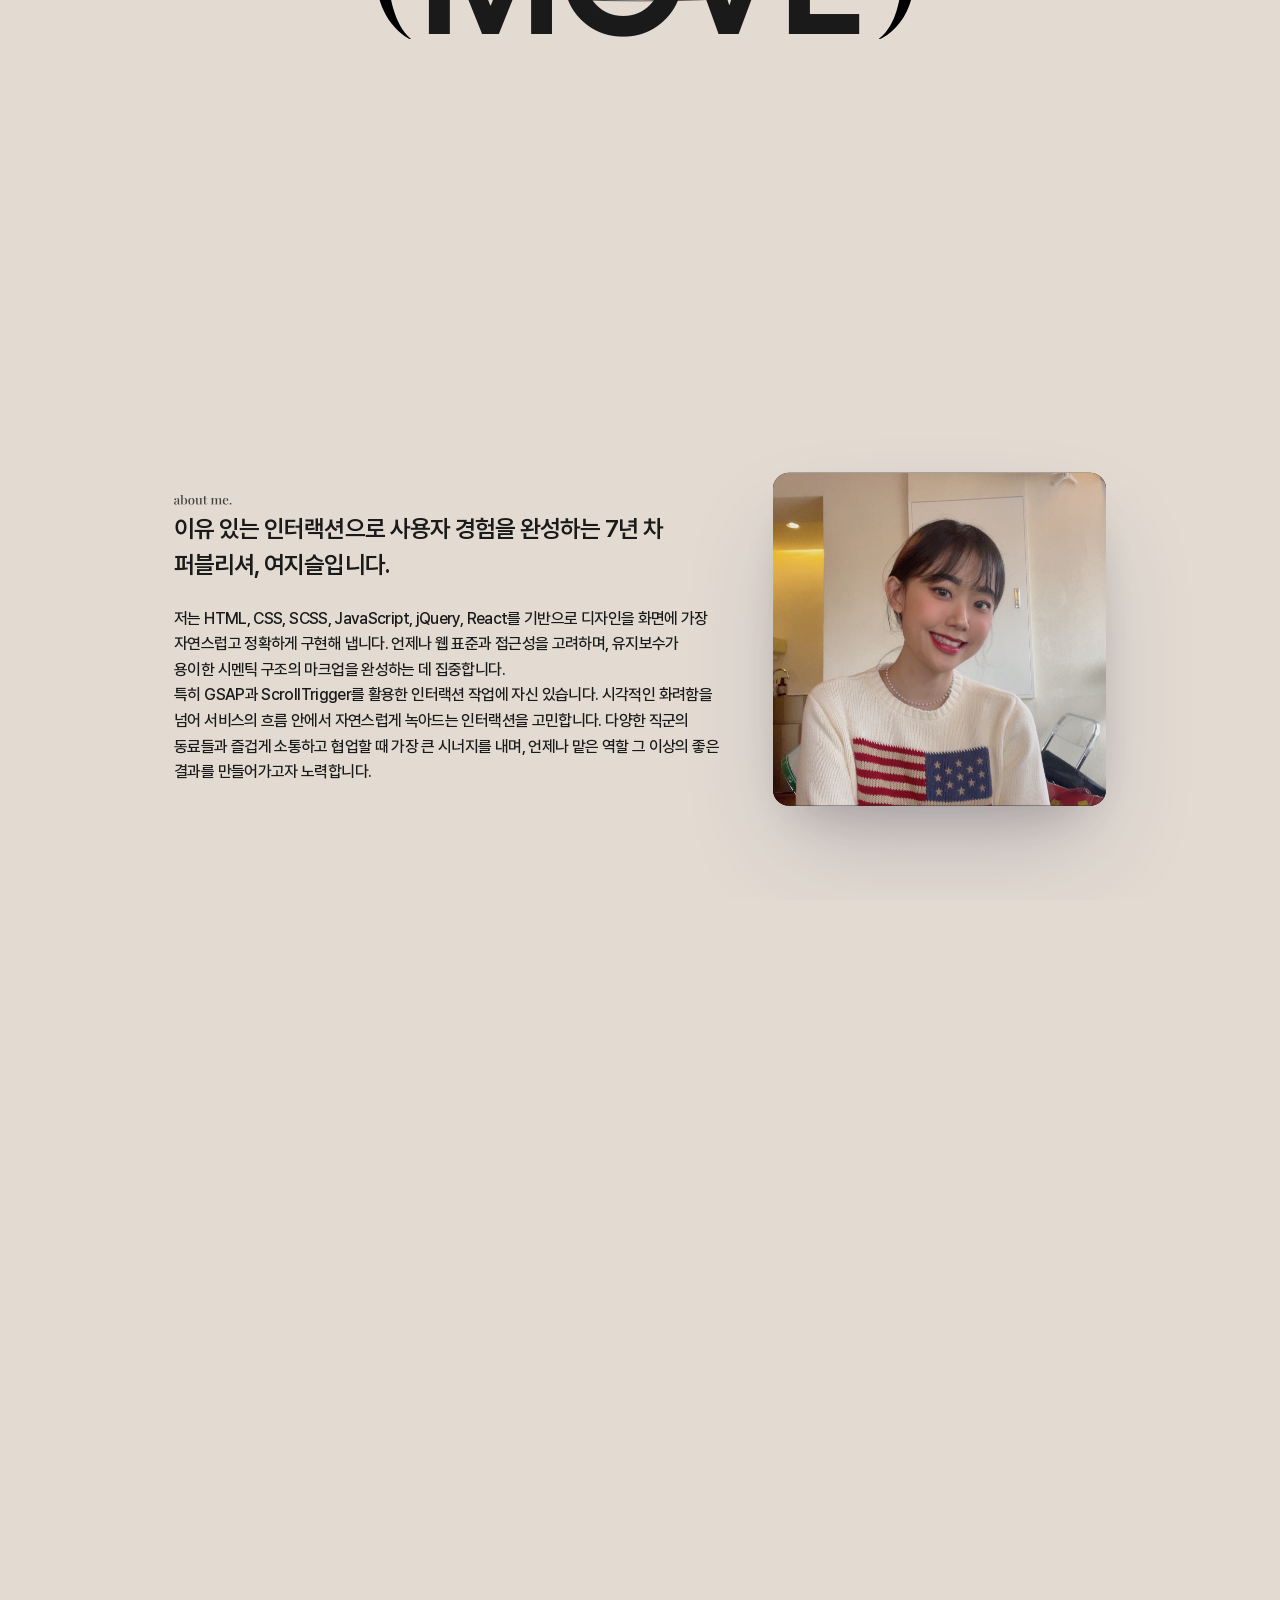
==== commit f232ac37: "수정" ====
--- a/html/index.html
+++ b/html/index.html
@@ -42,14 +42,12 @@
         <section class="about">
           <div class="txt-pack">
             <p class="p1 scroll-motion"><img src="../common/images/main-s-tit-about.svg" alt="" /></p>
-            <p class="p2 scroll-motion">안녕하세요. 7년차 웹 퍼블리셔 여지슬입니다.</p>
+            <p class="p2 scroll-motion">이유 있는 인터랙션으로 사용자 경험을 완성하는 7년 차 퍼블리셔, 여지슬입니다.</p>
             <p class="p3 scroll-motion">
-              HTML, CSS, SCSS, JavaScript, jQuery, React를 기반으로 디자인을 화면에<br />
-              자연스럽고 정확하게 구현하며 시멘틱 구조, 유지보수가 용이한 마크업, 반응형 웹과<br />
-              웹 표준, 접근성을 고려한 퍼블리싱을 지향합니다. 특히 GSAP과 ScrollTrigger를<br />
-              활용한 인터랙션 작업에 강점이 있습니다! 단순히 화면단을 그리는 것만이 아니라,<br />
-              구조와 흐름, 사용자의 경험까지 함께 고민합니다. 다양한 직군의 동료들과 즐겁게<br />
-              소통하고 협업하면서, 더 좋은 결과와 경험을 만들어가고 싶습니다.
+              저는 HTML, CSS, SCSS, JavaScript, jQuery, React를 기반으로 디자인을 화면에 가장 자연스럽고 정확하게 구현해 냅니다. 언제나 웹 표준과 접근성을 고려하며, 유지보수가 용이한 시멘틱 구조의
+              마크업을 완성하는 데 집중합니다.<br />
+              특히 GSAP과 ScrollTrigger를 활용한 인터랙션 작업에 자신 있습니다. 시각적인 화려함을 넘어 서비스의 흐름 안에서 자연스럽게 녹아드는 인터랙션을 고민합니다. 다양한 직군의 동료들과 즐겁게
+              소통하고 협업할 때 가장 큰 시너지를 내며, 언제나 맡은 역할 그 이상의 좋은 결과를 만들어가고자 노력합니다.
             </p>
           </div>
           <figure class="img scroll-motion"><img src="../common/images/project/my-img.jpg" alt="" /></figure>
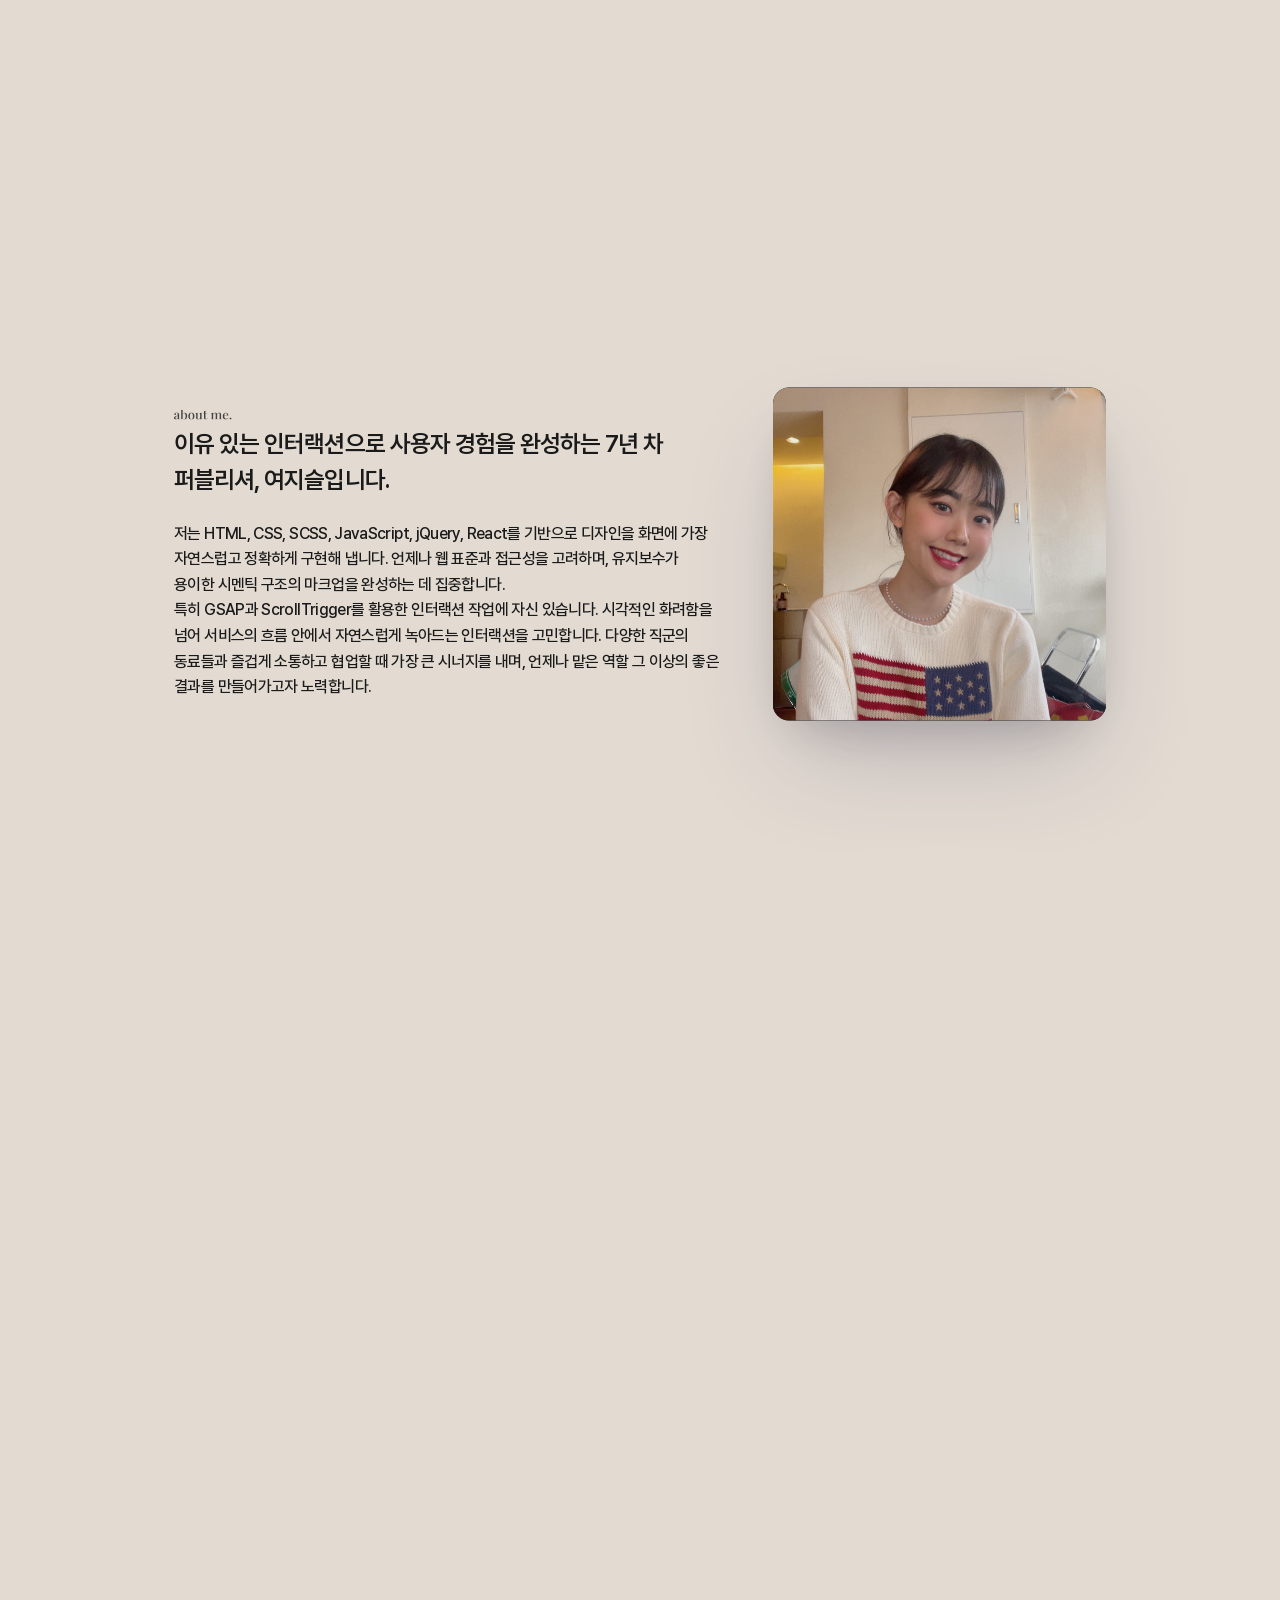
==== commit 08a354b1: "모바일 수정" ====
--- a/html/index.html
+++ b/html/index.html
@@ -3,6 +3,7 @@
   <head>
     <meta charset="UTF-8" />
     <meta http-equiv="X-UA-Compatible" content="IE=edge" />
+    <meta name="viewport" content="width=device-width, initial-scale=1.0" />
     <title>여지슬 portfolio 2026</title>
     <link rel="shortcut icon" href="../common/images/favicon.ico" />
     <link rel="stylesheet" type="text/css" href="../common/css/reset.css" media="all" />
--- a/common/css/style.css
+++ b/common/css/style.css
@@ -74,14 +74,14 @@
 	.main .about .img {width: 460rem;}
 
 	.main .project {gap: 60rem; flex-direction: column; height: auto; width: calc(100% - 72rem); margin: 0 auto;}
-	.main .project .txt-pack {position: unset; transform: unset; text-align: left;}
+	.main .project .txt-pack {position: unset; transform: unset; text-align: left; width: 100%;}
 	.main .project .txt-pack .p1 {margin-left: unset;}
 	.main .project .txt-pack .p3 {font-size: 24rem; font-family: "Pretendard-Medium";}
 	.main .project .txt-pack .p3 br {display: none;}
 	.main .project .list {width: 100%; display: flex; flex-direction: column; gap: 40rem; margin-left: 0; padding-top: 0;}
 	.main .project .list li:nth-of-type(even) {transform: translateY(100rem);}
 	.main .project .list li a {width: 100%;}
-	.main .project .list li .img {width: 100%;}
+	.main .project .list li .img {width: 100%; height: 360rem;}
 
 	.main .contact .p1 {top: 0;}
 	.main .contact .p2 {font-size: 60rem;}
@@ -137,3 +137,62 @@
 	.sub .content ul li div:first-of-type {width: 400rem;}
 	.sub .content ul li div + div {width: 100rem;}
 }
+
+
+
+@media screen and (max-width: 600px) {
+  /* header */
+  .header {width: calc(100% - 48rem); left: 24rem; top: 16rem;}
+  .header .year {width: 50rem;}
+  .header .portfolio {width: 80rem;}
+	.header img {width: 100%;}
+
+  /* intro */
+  .main .intro .txt {font-size: 46rem; gap: 6rem;}
+  .main .intro .txt div:last-of-type p {width: 190rem; height: 42rem;}
+  .main .intro .txt div:last-of-type p span:last-of-type {width: 170rem; height: 38rem; transform: translateY(-4rem) translateX(1rem);}
+  .main .intro .ellipse-wrap {width: 320rem; height: 150rem;}
+
+  /* about */
+  .main .about {padding: 100rem 24rem; gap: 24rem;}
+  .main .about .txt-pack .p1 {width: 64rem;}
+  .main .about .txt-pack .p2 {font-size: 22rem; margin-bottom: 10rem;}
+  .main .about .txt-pack .p3 {font-size: 15rem;}
+  .main .about .img {width: 100%; max-width: 300rem; margin: 0 auto;}
+
+  /* project */
+  .main .project {gap: 36rem; width: calc(100% - 48rem);}
+  .main .project .txt-pack .p1 {width: 80rem;}
+  .main .project .txt-pack .p2 {font-size: 24rem;}
+  .main .project .txt-pack .p3 {font-size: 15rem;}
+  .main .project .list {gap: 32rem;}
+	.main .project .list li .img {height: 300rem;}
+  .main .project .list li .txt .tit dt {font-size: 20rem;}
+  .main .project .list li .txt .tit dd {font-size: 13rem;}
+  .main .project .list li .txt .desc p {font-size: 15rem;}
+  .main .project .list li .txt .desc p + p {font-size: 13rem;}
+
+  /* contact */
+  .main .contact {padding: 120rem 24rem;}
+  .main .contact .p1 {width: 64rem; top: -4rem;}
+	.main .contact .p1 img {width: 100%;}
+  .main .contact .p2 {font-size: 28rem;}
+  .main .contact .p3 {font-size: 15rem;}
+
+  /* footer */
+  .foot {width: 150rem;}
+
+  /* sub */
+  .sub .hero {height: 50vh;}
+  .sub .hero .txt-box {left: 24rem; bottom: 40rem; gap: 16rem;}
+  .sub .hero .txt-box .tit span {font-size: 28rem;}
+  .sub .hero .txt-box .tit svg {transform: translateY(-4rem); width: 18rem;}
+  .sub .hero .txt-box .info dl {font-size: 16rem;}
+  .sub .hero .txt-box .info div {font-size: 14rem;}
+  .sub .content {width: calc(100% - 48rem); padding: 80rem 0; gap: 40rem;}
+  .sub .content .desc {font-size: 15rem;}
+  .sub .content ul {gap: 32rem;}
+  .sub .content ul li {flex-direction: column; gap: 20rem; align-items: center;}
+  .sub .content ul li div:first-of-type {width: 100%;}
+  .sub .content ul li div + div {width: 60%;}
+}
